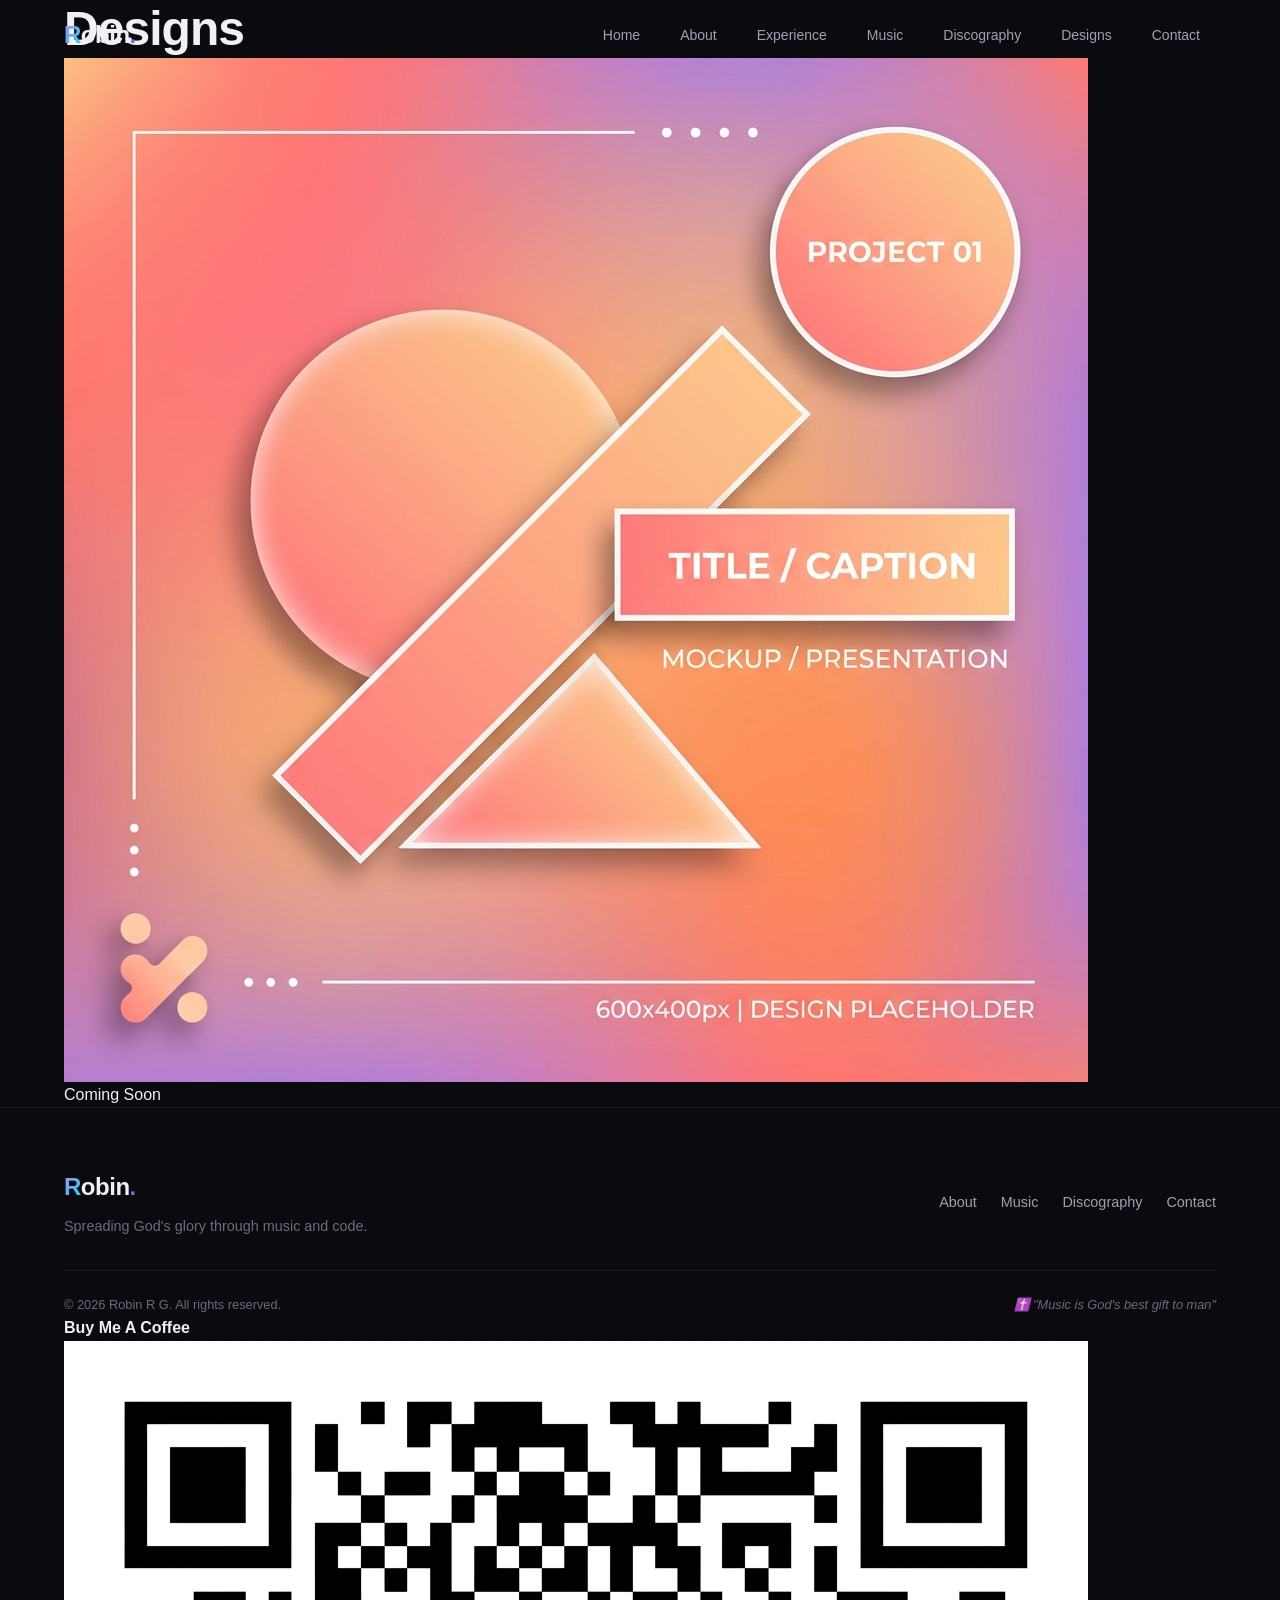
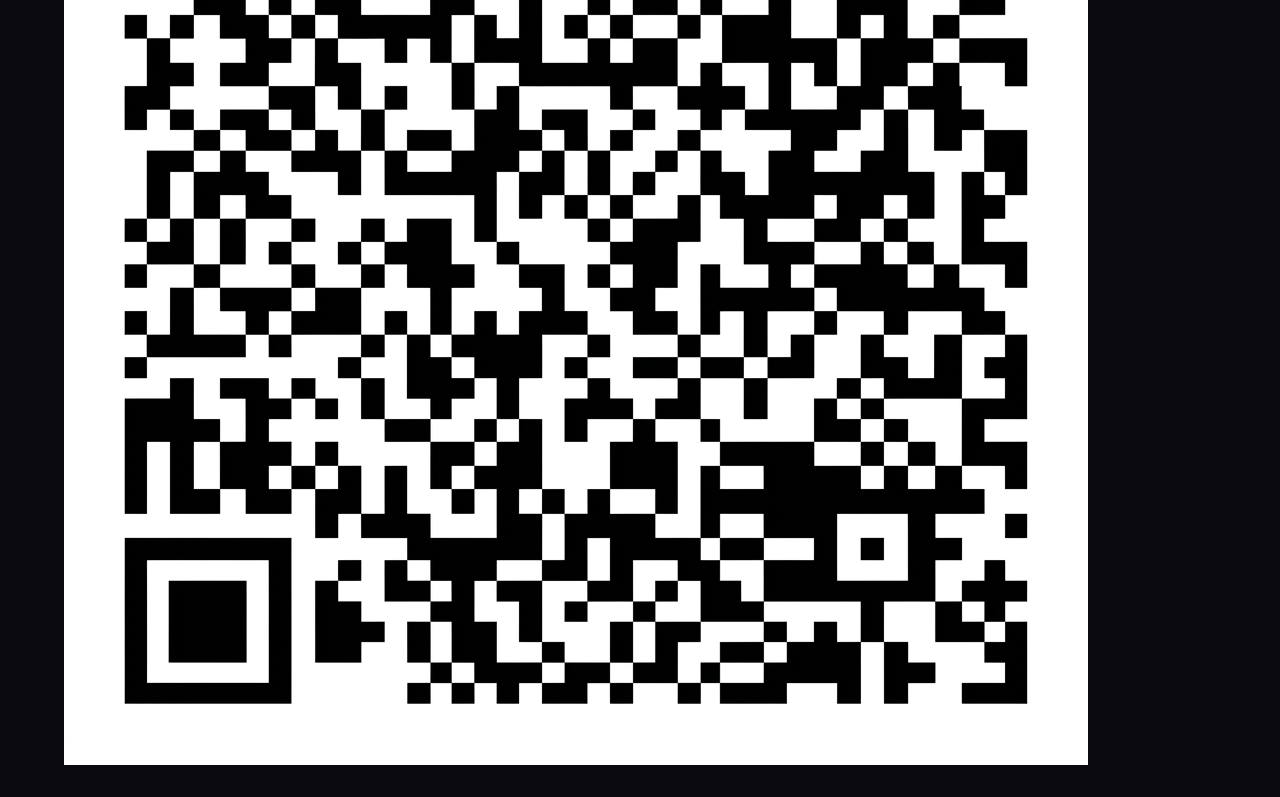
==== designs.html @ aa0236d2 "feat: add followers counters, QR code, designs page, and premium UI updates" ====
<!DOCTYPE html>
<html lang="en">
<head>
    <meta charset="UTF-8" />
    <meta name="viewport" content="width=device-width, initial-scale=1.0" />
    <title>Robin R G — Designs</title>
    <meta name="description" content="Design showcase of Robin R G, featuring graphic design works and upcoming projects." />
    <link rel="stylesheet" href="style.css" />
</head>
<body>
    <!-- Navbar (same as index) -->
    <nav class="navbar" id="navbar">
        <div class="nav-container">
            <a href="#hero" class="nav-logo">
                <span class="logo-r">R</span>obin<span class="logo-dot">.</span>
            </a>
            <ul class="nav-links" id="navLinks">
                <li><a href="index.html" class="nav-link">Home</a></li>
                <li><a href="#about" class="nav-link">About</a></li>
                <li><a href="#experience" class="nav-link">Experience</a></li>
                <li><a href="#music" class="nav-link">Music</a></li>
                <li><a href="#discography" class="nav-link">Discography</a></li>
                <li><a href="designs.html" class="nav-link active">Designs</a></li>
                <li><a href="#contact" class="nav-link">Contact</a></li>
            </ul>
            <button class="nav-toggle" id="navToggle" aria-label="Toggle navigation">
                <span></span><span></span><span></span>
            </button>
        </div>
    </nav>

    <!-- Designs Section -->
    <section class="designs" id="designs">
        <div class="container">
            <h2 class="section-title">Designs</h2>
            <div class="designs-grid">
                <div class="design-item">
                    <img src="assets/design1.png" alt="Design placeholder" />
                </div>
                <!-- Add more design items as needed -->
            </div>
            <div class="coming-soon">Coming Soon</div>
        </div>
    </section>

    <!-- Footer (reuse from index) -->
    <footer class="footer">
        <div class="container">
            <div class="footer-content">
                <div class="footer-brand">
                    <a href="#hero" class="nav-logo">
                        <span class="logo-r">R</span>obin<span class="logo-dot">.</span>
                    </a>
                    <p>Spreading God's glory through music and code.</p>
                </div>
                <div class="footer-links">
                    <a href="#about">About</a>
                    <a href="#music">Music</a>
                    <a href="#discography">Discography</a>
                    <a href="#contact">Contact</a>
                </div>
            </div>
            <div class="footer-bottom">
                <p>&copy; 2026 Robin R G. All rights reserved.</p>
                <p class="footer-quote">✝️ "Music is God's best gift to man"</p>
            </div>
            <div class="footer-qr">
                <h4>Buy Me A Coffee</h4>
                <img src="assets/buymeacoffee_qr.png" alt="Buy Me A Coffee QR" class="qr-code" />
            </div>
        </div>
    </footer>

    <script src="script.js"></script>
</body>
</html>
---- style.css ----
/* ============================================
   Robin R G — Portfolio Website
   Premium Dark Theme with Music-inspired Design
   ============================================ */

/* CSS Custom Properties */
:root {
    --bg-primary: #0a0a0f;
    --bg-secondary: #111118;
    --bg-tertiary: #1a1a24;
    --bg-card: rgba(255, 255, 255, 0.03);
    --bg-glass: rgba(255, 255, 255, 0.05);
    
    --text-primary: #f0f0f5;
    --text-secondary: #a0a0b5;
    --text-muted: #6b6b80;
    
    --accent-primary: #8b5cf6;
    --accent-secondary: #06b6d4;
    --accent-warm: #f59e0b;
    --accent-spotify: #1DB954;
    --accent-linkedin: #0077B5;
    --accent-instagram: #E4405F;
    --accent-youtube: #FF0000;
    
    --gradient-primary: linear-gradient(135deg, #8b5cf6 0%, #06b6d4 50%, #8b5cf6 100%);
    --gradient-hero: linear-gradient(135deg, #8b5cf6 0%, #a855f7 30%, #06b6d4 70%, #22d3ee 100%);
    --gradient-text: linear-gradient(135deg, #a78bfa 0%, #22d3ee 100%);
    --gradient-card: linear-gradient(145deg, rgba(139, 92, 246, 0.1) 0%, rgba(6, 182, 212, 0.05) 100%);
    
    --border-subtle: rgba(255, 255, 255, 0.06);
    --border-hover: rgba(139, 92, 246, 0.3);
    
    --shadow-sm: 0 2px 8px rgba(0, 0, 0, 0.3);
    --shadow-md: 0 8px 32px rgba(0, 0, 0, 0.4);
    --shadow-lg: 0 16px 64px rgba(0, 0, 0, 0.5);
    --shadow-glow: 0 0 60px rgba(139, 92, 246, 0.15);
    
    --radius-sm: 8px;
    --radius-md: 12px;
    --radius-lg: 16px;
    --radius-xl: 24px;
    --radius-full: 9999px;
    
    --font-primary: 'Inter', -apple-system, BlinkMacSystemFont, sans-serif;
    --font-display: 'Space Grotesk', 'Inter', sans-serif;
    
    --transition-fast: 0.2s cubic-bezier(0.4, 0, 0.2, 1);
    --transition-base: 0.3s cubic-bezier(0.4, 0, 0.2, 1);
    --transition-slow: 0.5s cubic-bezier(0.4, 0, 0.2, 1);
    --transition-spring: 0.6s cubic-bezier(0.34, 1.56, 0.64, 1);
}

/* Reset & Base */
*, *::before, *::after {
    margin: 0;
    padding: 0;
    box-sizing: border-box;
}

html {
    scroll-behavior: smooth;
    scroll-padding-top: 80px;
}

body {
    font-family: var(--font-primary);
    background: var(--bg-primary);
    color: var(--text-primary);
    line-height: 1.6;
    overflow-x: hidden;
    -webkit-font-smoothing: antialiased;
    -moz-osx-font-smoothing: grayscale;
}

::selection {
    background: rgba(139, 92, 246, 0.3);
    color: #fff;
}

a {
    text-decoration: none;
    color: inherit;
}

img {
    max-width: 100%;
    display: block;
}

.container {
    max-width: 1200px;
    margin: 0 auto;
    padding: 0 24px;
}

/* Cursor Glow */
.cursor-glow {
    position: fixed;
    width: 400px;
    height: 400px;
    border-radius: 50%;
    pointer-events: none;
    z-index: 0;
    background: radial-gradient(circle, rgba(139, 92, 246, 0.06) 0%, transparent 70%);
    transform: translate(-50%, -50%);
    transition: opacity 0.3s;
    opacity: 0;
}

body:hover .cursor-glow {
    opacity: 1;
}

/* ============================================
   NAVBAR
   ============================================ */
.navbar {
    position: fixed;
    top: 0;
    left: 0;
    right: 0;
    z-index: 1000;
    padding: 16px 0;
    transition: all var(--transition-base);
    backdrop-filter: blur(0px);
}

.navbar.scrolled {
    padding: 10px 0;
    background: rgba(10, 10, 15, 0.85);
    backdrop-filter: blur(20px) saturate(180%);
    border-bottom: 1px solid var(--border-subtle);
}

.nav-container {
    max-width: 1200px;
    margin: 0 auto;
    padding: 0 24px;
    display: flex;
    justify-content: space-between;
    align-items: center;
}

.nav-logo {
    font-family: var(--font-display);
    font-size: 1.5rem;
    font-weight: 700;
    color: var(--text-primary);
    letter-spacing: -0.02em;
    transition: transform var(--transition-fast);
}

.nav-logo:hover {
    transform: scale(1.05);
}

.logo-r {
    background: var(--gradient-text);
    -webkit-background-clip: text;
    background-clip: text;
    -webkit-text-fill-color: transparent;
    font-weight: 800;
}

.logo-dot {
    color: var(--accent-primary);
}

.nav-links {
    display: flex;
    list-style: none;
    gap: 8px;
}

.nav-link {
    padding: 8px 16px;
    border-radius: var(--radius-full);
    font-size: 0.875rem;
    font-weight: 500;
    color: var(--text-secondary);
    transition: all var(--transition-fast);
    position: relative;
}

.nav-link:hover,
.nav-link.active {
    color: var(--text-primary);
    background: var(--bg-glass);
}

.nav-link.active {
    background: rgba(139, 92, 246, 0.15);
    color: #c4b5fd;
}

/* Mobile Nav Toggle */
.nav-toggle {
    display: none;
    flex-direction: column;
    gap: 5px;
    background: none;
    border: none;
    cursor: pointer;
    padding: 4px;
    z-index: 1001;
}

.nav-toggle span {
    display: block;
    width: 24px;
    height: 2px;
    background: var(--text-primary);
    border-radius: 2px;
    transition: all var(--transition-base);
}

.nav-toggle.active span:nth-child(1) {
    transform: rotate(45deg) translate(5px, 5px);
}

.nav-toggle.active span:nth-child(2) {
    opacity: 0;
}

.nav-toggle.active span:nth-child(3) {
    transform: rotate(-45deg) translate(5px, -5px);
}

/* ============================================
   HERO SECTION
   ============================================ */
.hero {
    min-height: 100vh;
    display: flex;
    flex-direction: column;
    justify-content: center;
    position: relative;
    overflow: hidden;
    padding: 120px 24px 60px;
}

.hero-bg-effects {
    position: absolute;
    inset: 0;
    pointer-events: none;
    overflow: hidden;
}

.hero-orb {
    position: absolute;
    border-radius: 50%;
    filter: blur(80px);
    animation: orbFloat 20s ease-in-out infinite;
}

.hero-orb-1 {
    width: 500px;
    height: 500px;
    background: rgba(139, 92, 246, 0.03);
    top: -10%;
    right: -5%;
    animation-delay: 0s;
}

.hero-orb-2 {
    width: 400px;
    height: 400px;
    background: rgba(6, 182, 212, 0.02);
    bottom: -15%;
    left: -10%;
    animation-delay: -7s;
}

.hero-orb-3 {
    width: 300px;
    height: 300px;
    background: rgba(245, 158, 11, 0.015);
    top: 40%;
    left: 30%;
    animation-delay: -14s;
}

.hero-grid {
    position: absolute;
    inset: 0;
    background-image: 
        linear-gradient(rgba(139, 92, 246, 0.03) 1px, transparent 1px),
        linear-gradient(90deg, rgba(139, 92, 246, 0.03) 1px, transparent 1px);
    background-size: 60px 60px;
    mask-image: radial-gradient(ellipse 60% 60% at 50% 50%, black 0%, transparent 100%);
    -webkit-mask-image: radial-gradient(ellipse 60% 60% at 50% 50%, black 0%, transparent 100%);
}

@keyframes orbFloat {
    0%, 100% { transform: translate(0, 0) scale(1); }
    25% { transform: translate(30px, -40px) scale(1.05); }
    50% { transform: translate(-20px, 20px) scale(0.95); }
    75% { transform: translate(15px, 35px) scale(1.02); }
}

.hero-content {
    max-width: 1200px;
    margin: 0 auto;
    width: 100%;
    display: grid;
    grid-template-columns: 1.1fr 0.9fr;
    gap: 60px;
    align-items: center;
    position: relative;
    z-index: 1;
}

.hero-badge {
    display: inline-flex;
    align-items: center;
    gap: 8px;
    padding: 8px 16px;
    background: var(--bg-glass);
    border: 1px solid var(--border-subtle);
    border-radius: var(--radius-full);
    font-size: 0.85rem;
    font-weight: 500;
    color: var(--text-secondary);
    margin-bottom: 24px;
    backdrop-filter: blur(10px);
}

.badge-dot {
    width: 8px;
    height: 8px;
    border-radius: 50%;
    background: var(--accent-spotify);
    animation: pulse 2s ease-in-out infinite;
}

@keyframes pulse {
    0%, 100% { opacity: 1; transform: scale(1); }
    50% { opacity: 0.5; transform: scale(0.8); }
}

.hero-title {
    font-family: var(--font-display);
    line-height: 1.1;
    margin-bottom: 24px;
}

.hero-line {
    display: block;
    font-size: clamp(1.2rem, 2.5vw, 1.8rem);
    font-weight: 400;
    color: var(--text-secondary);
    margin-bottom: 4px;
}

.hero-name {
    display: block;
    font-size: clamp(3rem, 6vw, 5rem);
    font-weight: 800;
    letter-spacing: -0.03em;
    background: var(--gradient-text);
    -webkit-background-clip: text;
    background-clip: text;
    -webkit-text-fill-color: transparent;
    background-size: 200% auto;
    animation: gradientShift 5s ease-in-out infinite;
}

.hero-accent {
    -webkit-text-fill-color: var(--accent-primary);
}

@keyframes gradientShift {
    0%, 100% { background-position: 0% center; }
    50% { background-position: 100% center; }
}

.hero-description {
    font-size: 1.1rem;
    line-height: 1.7;
    color: var(--text-secondary);
    max-width: 520px;
    margin-bottom: 32px;
}

.hero-actions {
    display: flex;
    gap: 16px;
    margin-bottom: 40px;
    flex-wrap: wrap;
}

/* Buttons */
.btn {
    display: inline-flex;
    align-items: center;
    gap: 10px;
    padding: 14px 28px;
    border-radius: var(--radius-full);
    font-size: 0.95rem;
    font-weight: 600;
    cursor: pointer;
    transition: all var(--transition-base);
    border: none;
    position: relative;
    overflow: hidden;
}

.btn-primary {
    background: var(--gradient-primary);
    background-size: 200% auto;
    color: white;
    box-shadow: 0 4px 20px rgba(139, 92, 246, 0.3);
}

.btn-primary:hover {
    background-position: right center;
    transform: translateY(-2px);
    box-shadow: 0 8px 30px rgba(139, 92, 246, 0.4);
}

.btn-secondary {
    background: var(--bg-glass);
    color: var(--text-primary);
    border: 1px solid var(--border-subtle);
    backdrop-filter: blur(10px);
}

.btn-secondary:hover {
    background: rgba(255, 255, 255, 0.08);
    border-color: var(--border-hover);
    transform: translateY(-2px);
}

.btn-full {
    width: 100%;
    justify-content: center;
}

/* Hero Stats */
.hero-stats {
    display: flex;
    align-items: center;
    gap: 24px;
    margin-top: 32px;
}

.stat {
    text-align: center;
}

.stat-number {
    display: block;
    font-family: var(--font-display);
    font-size: 1.8rem;
    font-weight: 700;
    color: var(--text-primary);
    line-height: 1.2;
}

.stat-label {
    font-size: 0.75rem;
    color: var(--text-muted);
    text-transform: uppercase;
    letter-spacing: 0.08em;
    font-weight: 500;
}

.stat-divider {
    width: 1px;
    height: 32px;
    background: var(--border-subtle);
}

/* Hero Visual */
.hero-visual {
    display: flex;
    justify-content: center;
    align-items: center;
    position: relative;
}

.hero-visual {
    position: relative;
    display: flex;
    justify-content: center;
    align-items: flex-end;
    height: 100%;
    align-self: end;
}

.hero-raw-image {
    max-height: 80vh;
    width: auto;
    object-fit: contain;
    z-index: 2;
    mask-image: linear-gradient(to bottom, rgba(0,0,0,1) 70%, rgba(0,0,0,0) 100%);
    -webkit-mask-image: linear-gradient(to bottom, rgba(0,0,0,1) 70%, rgba(0,0,0,0) 100%);
    transition: transform var(--transition-slow);
}

.hero-visual:hover .hero-raw-image {
    transform: translateY(-8px) scale(1.02);
}

/* Glowing background shapes disabled to remove glossy effect */
.hero-shape {
    display: none;
}

/* Music Visualizer */
.music-visualizer {
    display: inline-flex;
    align-items: flex-end;
    gap: 4px;
    height: 24px;
    margin-bottom: 24px;
    background: rgba(255, 255, 255, 0.03);
    padding: 8px 16px;
    border-radius: var(--radius-full);

/* Followers Section */
.followers {
    padding: 80px 0;
    background: var(--bg-glass);
    backdrop-filter: blur(12px);
}
.followers-grid {
    display: flex;
    gap: 32px;
    justify-content: center;
    flex-wrap: wrap;
}
.follower-item {
    display: flex;
    flex-direction: column;
    align-items: center;
    gap: 8px;
    padding: 20px;
    border-radius: var(--radius-lg);
    background: rgba(255,255,255,0.05);
    backdrop-filter: blur(8px);
    transition: transform var(--transition-base), box-shadow var(--transition-base);
}
.follower-item:hover {
    transform: translateY(-4px);
    box-shadow: 0 8px 30px rgba(0,0,0,0.2);
}
.follower-icon {
    width: 48px;
    height: 48px;
    filter: invert(1) drop-shadow(0 0 4px rgba(255,255,255,0.6));
}
.follower-count {
    font-size: 2rem;
    font-weight: 700;
    color: var(--text-primary);
}
.follower-label {
    font-size: 0.85rem;
    color: var(--text-muted);
    text-transform: uppercase;
    letter-spacing: 0.05em;
}

/* Footer QR Code */
.footer-qr {
    margin-top: 24px;
    text-align: center;
}
.footer-qr h4 {
    margin-bottom: 8px;
    font-size: 1rem;
    color: var(--text-primary);
    font-weight: 600;
}
.footer-qr .qr-code {
    width: 150px;
    height: auto;
}

/* Designs Page */
.designs {
    padding: 80px 0;
    background: var(--bg-glass);
    backdrop-filter: blur(12px);
}
.designs-grid {
    display: grid;
    grid-template-columns: repeat(auto-fill, minmax(280px, 1fr));
    gap: 24px;
    justify-items: center;
}
.design-item img {
    width: 100%;
    border-radius: var(--radius-md);
    transition: transform var(--transition-base);
}
.design-item img:hover {
    transform: scale(1.03);
}
.coming-soon {
    margin-top: 40px;
    text-align: center;
    font-size: 2rem;
    font-weight: 800;
    background: linear-gradient(90deg, #ff7e5f, #feb47b);
    -webkit-background-clip: text;
    color: transparent;
}
    border: 1px solid var(--border-subtle);
    backdrop-filter: blur(10px);
}

.music-visualizer .bar {
    width: 3px;
    height: 100%;
    background: var(--gradient-primary);
    border-radius: var(--radius-full);
    animation: bounce 0.8s ease-in-out infinite alternate;
    transform-origin: bottom;
}

.music-visualizer .bar:nth-child(1)  { animation-delay: 0.1s;  height: 60%; }
.music-visualizer .bar:nth-child(2)  { animation-delay: 0.25s; height: 30%; }
.music-visualizer .bar:nth-child(3)  { animation-delay: 0.15s; height: 80%; }
.music-visualizer .bar:nth-child(4)  { animation-delay: 0.4s;  height: 45%; }
.music-visualizer .bar:nth-child(5)  { animation-delay: 0.3s;  height: 95%; }
.music-visualizer .bar:nth-child(6)  { animation-delay: 0.2s;  height: 70%; }
.music-visualizer .bar:nth-child(7)  { animation-delay: 0.35s; height: 40%; }
.music-visualizer .bar:nth-child(8)  { animation-delay: 0.5s;  height: 90%; }
.music-visualizer .bar:nth-child(9)  { animation-delay: 0.15s; height: 50%; }
.music-visualizer .bar:nth-child(10) { animation-delay: 0.45s; height: 75%; }
.music-visualizer .bar:nth-child(11) { animation-delay: 0.25s; height: 35%; }
.music-visualizer .bar:nth-child(12) { animation-delay: 0.6s;  height: 85%; }

@keyframes bounce {
    0% { transform: scaleY(0.2); }
    100% { transform: scaleY(1); }
}

.visualizer-text {
    font-size: 0.75rem;
    font-weight: 600;
    color: var(--text-secondary);
    margin-left: 8px;
    text-transform: uppercase;
    letter-spacing: 0.05em;
}

/* Floating Notes */
.floating-note {
    position: absolute;
    font-size: 1.8rem;
    color: rgba(139, 92, 246, 0.4);
    z-index: 3;
    animation: floatNote 6s ease-in-out infinite;
}

.note-1 {
    top: 10%;
    right: 5%;
    animation-delay: 0s;
}

.note-2 {
    bottom: 15%;
    left: 5%;
    animation-delay: -2s;
    color: rgba(6, 182, 212, 0.4);
}

.note-3 {
    top: 50%;
    right: -5%;
    animation-delay: -4s;
    color: rgba(245, 158, 11, 0.3);
}

@keyframes floatNote {
    0%, 100% { transform: translateY(0) rotate(0deg); opacity: 0.4; }
    50% { transform: translateY(-20px) rotate(10deg); opacity: 0.8; }
}

/* Scroll Indicator */
.scroll-indicator {
    display: flex;
    flex-direction: column;
    align-items: center;
    gap: 8px;
    position: absolute;
    bottom: 40px;
    left: 50%;
    transform: translateX(-50%);
    z-index: 2;
}

.scroll-indicator span {
    font-size: 0.75rem;
    color: var(--text-muted);
    letter-spacing: 0.05em;
}

.scroll-mouse {
    width: 24px;
    height: 38px;
    border: 2px solid var(--text-muted);
    border-radius: 12px;
    display: flex;
    justify-content: center;
    padding-top: 8px;
}

.scroll-wheel {
    width: 3px;
    height: 8px;
    background: var(--text-muted);
    border-radius: 2px;
    animation: scrollDown 2s ease-in-out infinite;
}

@keyframes scrollDown {
    0% { transform: translateY(0); opacity: 1; }
    50% { transform: translateY(8px); opacity: 0.3; }
    100% { transform: translateY(0); opacity: 1; }
}

/* ============================================
   SECTION COMMON
   ============================================ */
.section-header {
    text-align: center;
    margin-bottom: 60px;
}

.section-tag {
    display: inline-block;
    padding: 6px 16px;
    background: rgba(139, 92, 246, 0.1);
    border: 1px solid rgba(139, 92, 246, 0.2);
    border-radius: var(--radius-full);
    font-size: 0.8rem;
    font-weight: 600;
    color: #c4b5fd;
    text-transform: uppercase;
    letter-spacing: 0.1em;
    margin-bottom: 16px;
}

.section-title {
    font-family: var(--font-display);
    font-size: clamp(2rem, 4vw, 3rem);
    font-weight: 700;
    letter-spacing: -0.02em;
    line-height: 1.2;
}

.section-subtitle {
    font-size: 1.05rem;
    color: var(--text-secondary);
    margin-top: 12px;
    max-width: 500px;
    margin-left: auto;
    margin-right: auto;
}

.gradient-text {
    background: var(--gradient-text);
    -webkit-background-clip: text;
    background-clip: text;
    -webkit-text-fill-color: transparent;
}

/* ============================================
   ABOUT SECTION
   ============================================ */
.about {
    padding: 120px 0;
    position: relative;
}

.about-content {
    display: grid;
    grid-template-columns: 1.2fr 0.8fr;
    gap: 60px;
    align-items: start;
}

.about-quote {
    background: var(--gradient-card);
    border: 1px solid var(--border-subtle);
    border-radius: var(--radius-lg);
    padding: 24px 28px;
    margin-bottom: 24px;
    position: relative;
}

.about-quote svg {
    position: absolute;
    top: 16px;
    left: 20px;
    color: var(--accent-primary);
}

.about-quote blockquote {
    font-family: var(--font-display);
    font-size: 1.1rem;
    font-weight: 500;
    color: var(--text-primary);
    font-style: italic;
    padding-left: 8px;
    line-height: 1.6;
}

.about-description {
    font-size: 1rem;
    color: var(--text-secondary);
    line-height: 1.8;
    margin-bottom: 16px;
}

.about-tags {
    display: flex;
    flex-wrap: wrap;
    gap: 8px;
    margin-top: 24px;
}

.tag {
    padding: 8px 16px;
    background: var(--bg-glass);
    border: 1px solid var(--border-subtle);
    border-radius: var(--radius-full);
    font-size: 0.85rem;
    color: var(--text-secondary);
    transition: all var(--transition-fast);
}

.tag:hover {
    background: rgba(139, 92, 246, 0.1);
    border-color: var(--border-hover);
    color: var(--text-primary);
    transform: translateY(-2px);
}

/* About Cards */
.about-card-stack {
    display: flex;
    flex-direction: column;
    gap: 16px;
}

.about-card {
    padding: 24px;
    background: var(--bg-card);
    border: 1px solid var(--border-subtle);
    border-radius: var(--radius-lg);
    transition: all var(--transition-base);
    position: relative;
    overflow: hidden;
}

.about-card::before {
    content: '';
    position: absolute;
    inset: 0;
    background: var(--gradient-card);
    opacity: 0;
    transition: opacity var(--transition-base);
}

.about-card:hover {
    transform: translateY(-4px) translateX(-4px);
    border-color: var(--border-hover);
    box-shadow: var(--shadow-glow);
}

.about-card:hover::before {
    opacity: 1;
}

.card-icon {
    font-size: 2rem;
    margin-bottom: 12px;
    position: relative;
    z-index: 1;
}

.about-card h3 {
    font-family: var(--font-display);
    font-size: 1.1rem;
    font-weight: 600;
    margin-bottom: 6px;
    position: relative;
    z-index: 1;
}

.about-card p {
    font-size: 0.9rem;
    color: var(--text-secondary);
    position: relative;
    z-index: 1;
}

/* ============================================
   MUSIC SECTION
   ============================================ */
.music {
    padding: 120px 0;
    background: var(--bg-secondary);
    position: relative;
}

.music::before {
    content: '';
    position: absolute;
    top: 0;
    left: 0;
    right: 0;
    height: 1px;
    background: linear-gradient(90deg, transparent, var(--accent-primary), transparent);
    opacity: 0.3;
}

.music-grid {
    display: grid;
    grid-template-columns: 1fr 1fr;
    gap: 32px;
    align-items: start;
}

.music-player-main {
    border-radius: var(--radius-lg);
    overflow: hidden;
    box-shadow: var(--shadow-lg);
    border: 1px solid var(--border-subtle);
}

.music-tracks {
    display: flex;
    flex-direction: column;
    gap: 12px;
}

.track-card {
    display: flex;
    align-items: center;
    gap: 16px;
    padding: 12px;
    background: var(--bg-card);
    border: 1px solid var(--border-subtle);
    border-radius: var(--radius-md);
    cursor: pointer;
    transition: all var(--transition-base);
}

.track-card:hover {
    background: rgba(139, 92, 246, 0.05);
    border-color: var(--border-hover);
    transform: translateX(8px);
}

.track-cover {
    width: 56px;
    height: 56px;
    border-radius: var(--radius-sm);
    overflow: hidden;
    position: relative;
    flex-shrink: 0;
}

.track-cover img {
    width: 100%;
    height: 100%;
    object-fit: cover;
    transition: transform var(--transition-base);
}

.track-card:hover .track-cover img {
    transform: scale(1.1);
}

.track-play {
    position: absolute;
    inset: 0;
    display: flex;
    align-items: center;
    justify-content: center;
    background: rgba(0, 0, 0, 0.5);
    opacity: 0;
    transition: opacity var(--transition-fast);
    color: white;
}

.track-card:hover .track-play {
    opacity: 1;
}

.track-info h3 {
    font-size: 0.95rem;
    font-weight: 600;
    margin-bottom: 2px;
    color: var(--text-primary);
}

.track-info span {
    font-size: 0.8rem;
    color: var(--text-muted);
}

/* ============================================
   DISCOGRAPHY SECTION
   ============================================ */
.discography {
    padding: 120px 0;
    position: relative;
}

.disco-timeline {
    display: grid;
    grid-template-columns: repeat(auto-fill, minmax(320px, 1fr));
    gap: 24px;
}

.disco-item {
    position: relative;
}

.disco-year {
    font-family: var(--font-display);
    font-size: 0.75rem;
    font-weight: 700;
    color: var(--accent-primary);
    text-transform: uppercase;
    letter-spacing: 0.1em;
    margin-bottom: 8px;
    padding-left: 4px;
}

.disco-card {
    display: flex;
    gap: 16px;
    padding: 16px;
    background: var(--bg-card);
    border: 1px solid var(--border-subtle);
    border-radius: var(--radius-lg);
    transition: all var(--transition-base);
    overflow: hidden;
}

.disco-card:hover {
    border-color: var(--border-hover);
    transform: translateY(-4px);
    box-shadow: var(--shadow-glow);
    background: rgba(139, 92, 246, 0.03);
}

.disco-cover {
    width: 80px;
    height: 80px;
    border-radius: var(--radius-sm);
    object-fit: cover;
    flex-shrink: 0;
    transition: transform var(--transition-base);
}

.disco-card:hover .disco-cover {
    transform: scale(1.05);
}

.disco-info {
    display: flex;
    flex-direction: column;
    justify-content: center;
    min-width: 0;
}

.disco-type {
    font-size: 0.7rem;
    font-weight: 600;
    color: var(--accent-secondary);
    text-transform: uppercase;
    letter-spacing: 0.08em;
    margin-bottom: 4px;
}

.disco-info h3 {
    font-size: 0.95rem;
    font-weight: 600;
    margin-bottom: 4px;
    line-height: 1.3;
    white-space: nowrap;
    overflow: hidden;
    text-overflow: ellipsis;
}

.disco-info p {
    font-size: 0.8rem;
    color: var(--text-muted);
    margin-bottom: 8px;
}

.disco-listen {
    display: inline-flex;
    align-items: center;
    gap: 6px;
    font-size: 0.8rem;
    font-weight: 600;
    color: var(--accent-primary);
    transition: all var(--transition-fast);
}

.disco-listen:hover {
    color: #c4b5fd;
    gap: 10px;
}

/* ============================================
   CONTACT SECTION
   ============================================ */
.contact {
    padding: 120px 0;
    background: var(--bg-secondary);
    position: relative;
}

.contact::before {
    content: '';
    position: absolute;
    top: 0;
    left: 0;
    right: 0;
    height: 1px;
    background: linear-gradient(90deg, transparent, var(--accent-secondary), transparent);
    opacity: 0.3;
}

.contact-content {
    display: grid;
    grid-template-columns: 1fr 1fr;
    gap: 40px;
}

.contact-socials {
    display: flex;
    flex-direction: column;
    gap: 12px;
}

.social-card {
    display: flex;
    align-items: center;
    gap: 16px;
    padding: 18px 20px;
    background: var(--bg-card);
    border: 1px solid var(--border-subtle);
    border-radius: var(--radius-lg);
    transition: all var(--transition-base);
    cursor: pointer;
}

.social-card:hover {
    transform: translateX(8px);
    border-color: var(--border-hover);
}

.social-card:hover .social-arrow {
    transform: translate(4px, -4px);
    opacity: 1;
}

.social-icon {
    width: 48px;
    height: 48px;
    border-radius: var(--radius-md);
    display: flex;
    align-items: center;
    justify-content: center;
    flex-shrink: 0;
}

.social-spotify { background: rgba(29, 185, 84, 0.15); color: var(--accent-spotify); }
.social-linkedin { background: rgba(0, 119, 181, 0.15); color: var(--accent-linkedin); }
.social-instagram { background: rgba(228, 64, 95, 0.15); color: var(--accent-instagram); }
.social-youtube { background: rgba(255, 0, 0, 0.15); color: var(--accent-youtube); }
.social-github { background: rgba(255, 255, 255, 0.08); color: #fff; }

.social-card:hover .social-spotify { background: rgba(29, 185, 84, 0.25); }
.social-card:hover .social-linkedin { background: rgba(0, 119, 181, 0.25); }
.social-card:hover .social-instagram { background: rgba(228, 64, 95, 0.25); }
.social-card:hover .social-youtube { background: rgba(255, 0, 0, 0.25); }
.social-card:hover .social-github { background: rgba(255, 255, 255, 0.15); }

.social-info h3 {
    font-size: 0.95rem;
    font-weight: 600;
    margin-bottom: 2px;
}

.social-info span {
    font-size: 0.8rem;
    color: var(--text-muted);
}

.social-arrow {
    margin-left: auto;
    color: var(--text-muted);
    opacity: 0;
    transition: all var(--transition-fast);
}

/* Contact Form */
.contact-form-wrapper {
    background: var(--bg-card);
    border: 1px solid var(--border-subtle);
    border-radius: var(--radius-xl);
    padding: 32px;
}

.contact-form {
    display: flex;
    flex-direction: column;
    gap: 20px;
}

.form-group {
    position: relative;
}

.form-group input,
.form-group textarea {
    width: 100%;
    padding: 16px 18px;
    background: rgba(255, 255, 255, 0.03);
    border: 1px solid var(--border-subtle);
    border-radius: var(--radius-md);
    color: var(--text-primary);
    font-family: var(--font-primary);
    font-size: 0.95rem;
    transition: all var(--transition-fast);
    outline: none;
    resize: vertical;
}

.form-group input:focus,
.form-group textarea:focus {
    border-color: var(--accent-primary);
    box-shadow: 0 0 0 3px rgba(139, 92, 246, 0.1);
    background: rgba(139, 92, 246, 0.02);
}

.form-group label {
    position: absolute;
    left: 18px;
    top: 16px;
    font-size: 0.95rem;
    color: var(--text-muted);
    pointer-events: none;
    transition: all var(--transition-fast);
    background: transparent;
}

.form-group input:focus + label,
.form-group input:not(:placeholder-shown) + label,
.form-group textarea:focus + label,
.form-group textarea:not(:placeholder-shown) + label {
    top: -8px;
    left: 14px;
    font-size: 0.75rem;
    color: var(--accent-primary);
    background: var(--bg-secondary);
    padding: 0 6px;
}

/* ============================================
   FOOTER
   ============================================ */
.footer {
    padding: 60px 0 32px;
    border-top: 1px solid var(--border-subtle);
}

.footer-content {
    display: flex;
    justify-content: space-between;
    align-items: center;
    margin-bottom: 32px;
    flex-wrap: wrap;
    gap: 24px;
}

.footer-brand p {
    font-size: 0.9rem;
    color: var(--text-muted);
    margin-top: 8px;
}

.footer-links {
    display: flex;
    gap: 24px;
}

.footer-links a {
    font-size: 0.9rem;
    color: var(--text-secondary);
    transition: color var(--transition-fast);
}

.footer-links a:hover {
    color: var(--accent-primary);
}

.footer-bottom {
    display: flex;
    justify-content: space-between;
    align-items: center;
    padding-top: 24px;
    border-top: 1px solid var(--border-subtle);
    flex-wrap: wrap;
    gap: 12px;
}

.footer-bottom p {
    font-size: 0.8rem;
    color: var(--text-muted);
}

.footer-quote {
    font-style: italic;
}

/* ============================================
   ANIMATIONS (Scroll Reveal)
   ============================================ */
[data-animate] {
    opacity: 0;
    transform: translateY(30px);
    transition: all 0.8s cubic-bezier(0.4, 0, 0.2, 1);
}

[data-animate="fade-left"] {
    transform: translateX(40px);
}

[data-animate="fade-right"] {
    transform: translateX(-40px);
}

[data-animate].visible {
    opacity: 1;
    transform: translate(0, 0);
}

/* ============================================
   RESPONSIVE DESIGN
   ============================================ */
@media (max-width: 1024px) {
    .hero-content {
        grid-template-columns: 1fr;
        text-align: center;
        gap: 40px;
    }
    
    .hero-description {
        margin-left: auto;
        margin-right: auto;
    }
    
    .hero-actions {
        justify-content: center;
    }
    
    .hero-stats {
        justify-content: center;
    }
    
    .hero-visual {
        order: -1;
    }
    
    .hero-image-wrapper {
        width: 280px;
        height: 280px;
    }
    
    .about-content {
        grid-template-columns: 1fr;
        gap: 40px;
    }
    
    .music-grid {
        grid-template-columns: 1fr;
    }
    
    .contact-content {
        grid-template-columns: 1fr;
    }
}

@media (max-width: 768px) {
    .nav-links {
        position: fixed;
        top: 0;
        right: -100%;
        width: 75%;
        max-width: 300px;
        height: 100vh;
        background: rgba(10, 10, 15, 0.98);
        backdrop-filter: blur(30px);
        flex-direction: column;
        padding: 80px 24px 24px;
        gap: 4px;
        transition: right var(--transition-base);
        border-left: 1px solid var(--border-subtle);
    }
    
    .nav-links.open {
        right: 0;
    }
    
    .nav-toggle {
        display: flex;
    }
    
    .hero {
        padding: 100px 24px 40px;
        min-height: auto;
    }
    
    .hero-image-wrapper {
        width: 220px;
        height: 220px;
    }
    
    .hero-badge {
        font-size: 0.78rem;
    }
    
    .hero-actions {
        flex-direction: column;
        align-items: center;
    }
    
    .btn {
        width: 100%;
        justify-content: center;
    }
    
    .hero-stats {
        flex-wrap: wrap;
        gap: 16px;
    }
    
    .stat-divider {
        display: none;
    }
    
    .disco-timeline {
        grid-template-columns: 1fr;
    }
    
    .scroll-indicator {
        display: none;
    }
    
    .section-header {
        margin-bottom: 40px;
    }
    
    .about, .music, .discography, .contact {
        padding: 80px 0;
    }
    
    .contact-form-wrapper {
        padding: 24px;
    }
    
    .footer-content {
        flex-direction: column;
        text-align: center;
    }
    
    .footer-bottom {
        flex-direction: column;
        text-align: center;
    }
}

@media (max-width: 480px) {
    .hero-name {
        font-size: 2.5rem;
    }
    
    .section-title {
        font-size: 1.8rem;
    }
    
    .about-tags {
        justify-content: center;
    }
    
    .disco-card {
        flex-direction: column;
        align-items: center;
        text-align: center;
    }
    
    .disco-cover {
        width: 120px;
        height: 120px;
        border-radius: var(--radius-md);
    }
    
    .disco-info h3 {
        white-space: normal;
    }
}

/* ============================================
   EXPERIENCE & ACHIEVEMENTS SECTION
   ============================================ */
.experience {
    padding: 120px 0;
    position: relative;
}

.experience::before {
    content: '';
    position: absolute;
    top: 0;
    left: 0;
    right: 0;
    height: 1px;
    background: linear-gradient(90deg, transparent, var(--accent-secondary), transparent);
    opacity: 0.3;
}

.experience-grid {
    display: grid;
    grid-template-columns: 1fr 1fr;
    gap: 48px;
    align-items: start;
}

.column-title {
    font-family: var(--font-display);
    font-size: 1.5rem;
    font-weight: 700;
    margin-bottom: 32px;
    color: var(--text-primary);
}

.exp-timeline {
    display: flex;
    flex-direction: column;
    gap: 24px;
    border-left: 2px solid var(--border-subtle);
    padding-left: 24px;
    margin-left: 8px;
}

.timeline-card {
    position: relative;
    padding: 24px;
    background: var(--bg-card);
    border: 1px solid var(--border-subtle);
    border-radius: var(--radius-lg);
    transition: all var(--transition-base);
}

.timeline-card::before {
    content: '';
    position: absolute;
    width: 12px;
    height: 12px;
    border-radius: 50%;
    background: var(--accent-secondary);
    left: -31px;
    top: 28px;
    border: 2px solid var(--bg-primary);
    box-shadow: 0 0 10px rgba(6, 182, 212, 0.4);
    transition: all var(--transition-base);
}

.timeline-card:hover::before {
    background: var(--accent-primary);
    box-shadow: 0 0 15px rgba(139, 92, 246, 0.6);
    transform: scale(1.2);
}

.timeline-card:hover {
    border-color: var(--border-hover);
    transform: translateY(-4px);
    box-shadow: var(--shadow-glow);
    background: rgba(139, 92, 246, 0.03);
}

.timeline-badge {
    position: absolute;
    top: 24px;
    right: 24px;
    font-size: 0.7rem;
    font-weight: 700;
    text-transform: uppercase;
    letter-spacing: 0.08em;
    padding: 4px 8px;
    border-radius: var(--radius-sm);
}

.timeline-badge.award { background: rgba(245, 158, 11, 0.15); color: var(--accent-warm); }
.timeline-badge.research { background: rgba(6, 182, 212, 0.15); color: var(--accent-secondary); }
.timeline-badge.leadership { background: rgba(139, 92, 246, 0.15); color: #c4b5fd; }
.timeline-badge.design { background: rgba(224, 64, 95, 0.15); color: #fda4af; }
.timeline-badge.volunteer { background: rgba(16, 185, 129, 0.15); color: #34d399; }

.timeline-date {
    display: inline-block;
    font-size: 0.8rem;
    font-weight: 600;
    color: var(--accent-secondary);
    margin-bottom: 8px;
}

.timeline-card h4 {
    font-family: var(--font-display);
    font-size: 1.15rem;
    font-weight: 600;
    color: var(--text-primary);
    margin-bottom: 4px;
}

.timeline-subtitle {
    font-size: 0.85rem;
    font-weight: 500;
    color: var(--text-secondary);
    margin-bottom: 12px;
}

.timeline-desc {
    font-size: 0.9rem;
    color: var(--text-muted);
    line-height: 1.6;
}

@media (max-width: 1024px) {
    .experience-grid {
        grid-template-columns: 1fr;
        gap: 40px;
    }
}

/* ============================================
   ACCESSIBILITY
   ============================================ */
@media (prefers-reduced-motion: reduce) {
    *, *::before, *::after {
        animation-duration: 0.01ms !important;
        animation-iteration-count: 1 !important;
        transition-duration: 0.01ms !important;
    }
    
    html {
        scroll-behavior: auto;
    }
    
    [data-animate] {
        opacity: 1;
        transform: none;
    }
}

/* Focus visible for keyboard navigation */
*:focus-visible {
    outline: 2px solid var(--accent-primary);
    outline-offset: 2px;
}
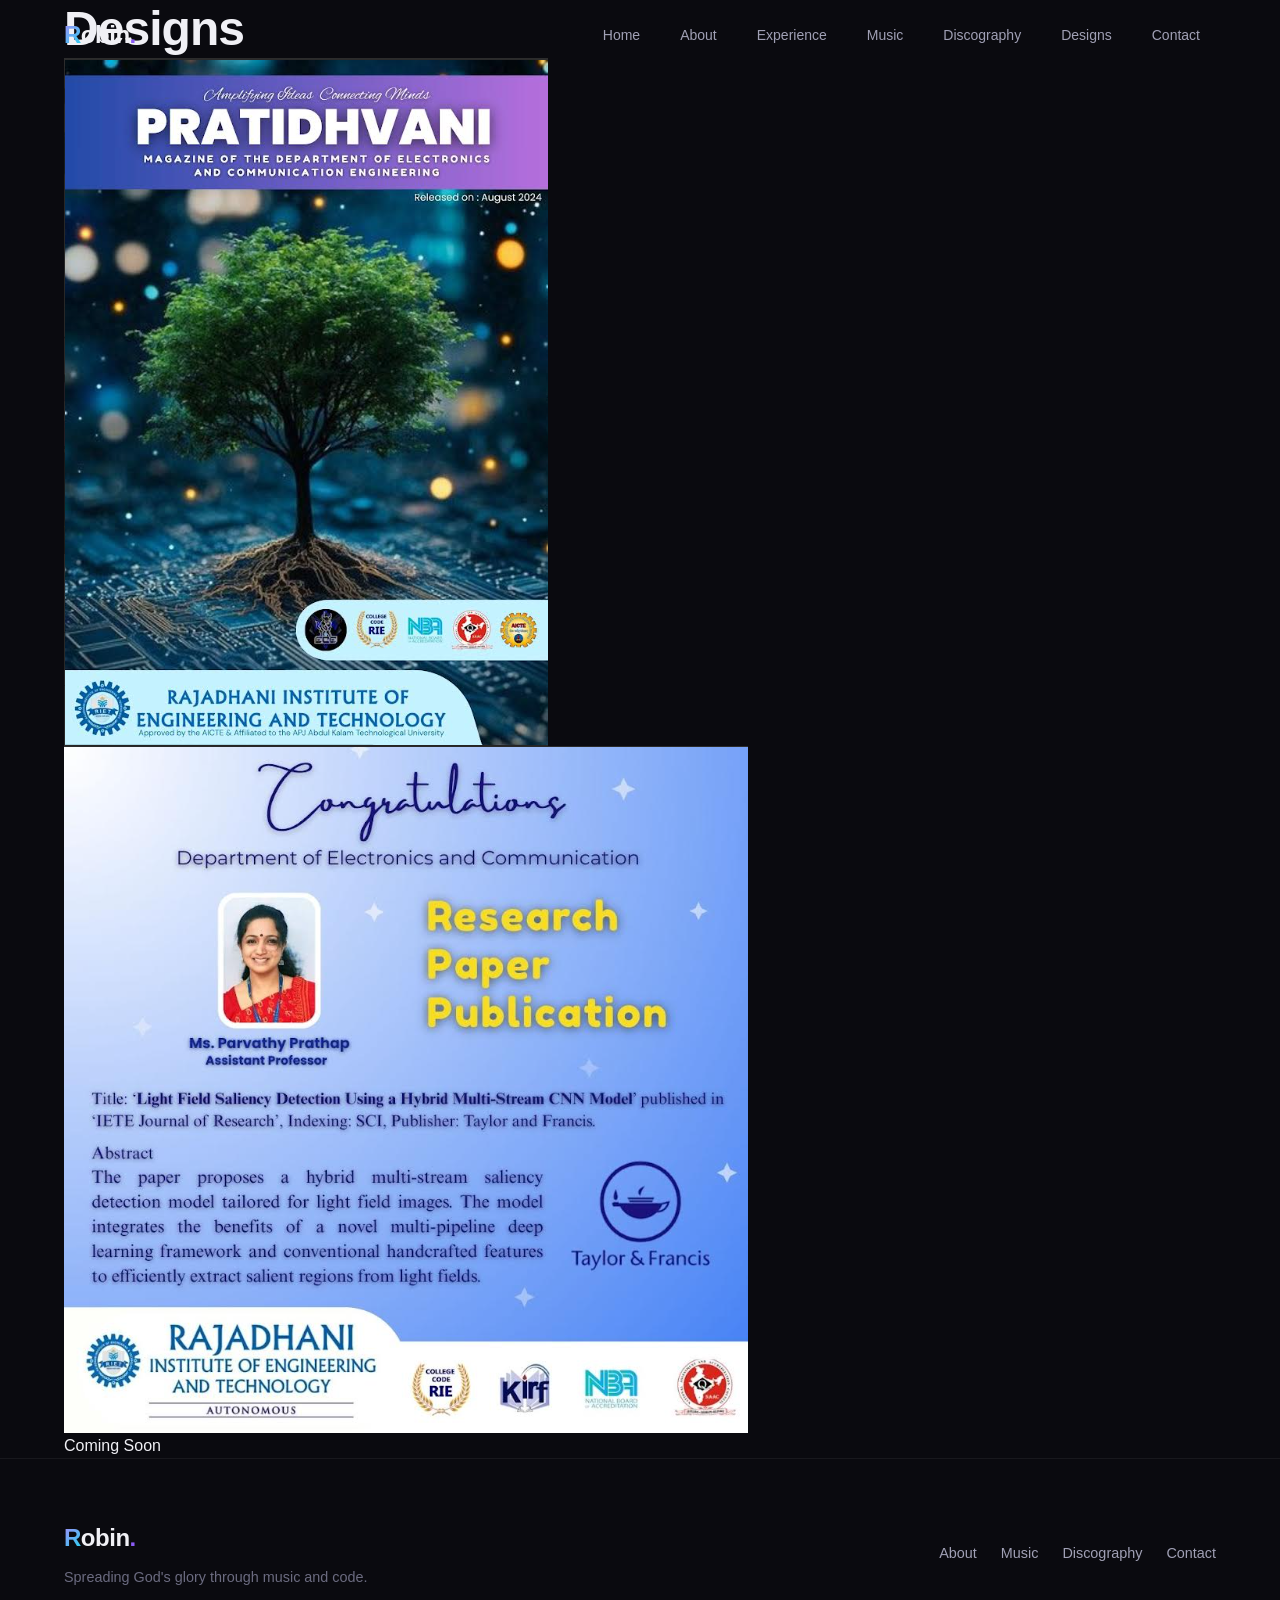
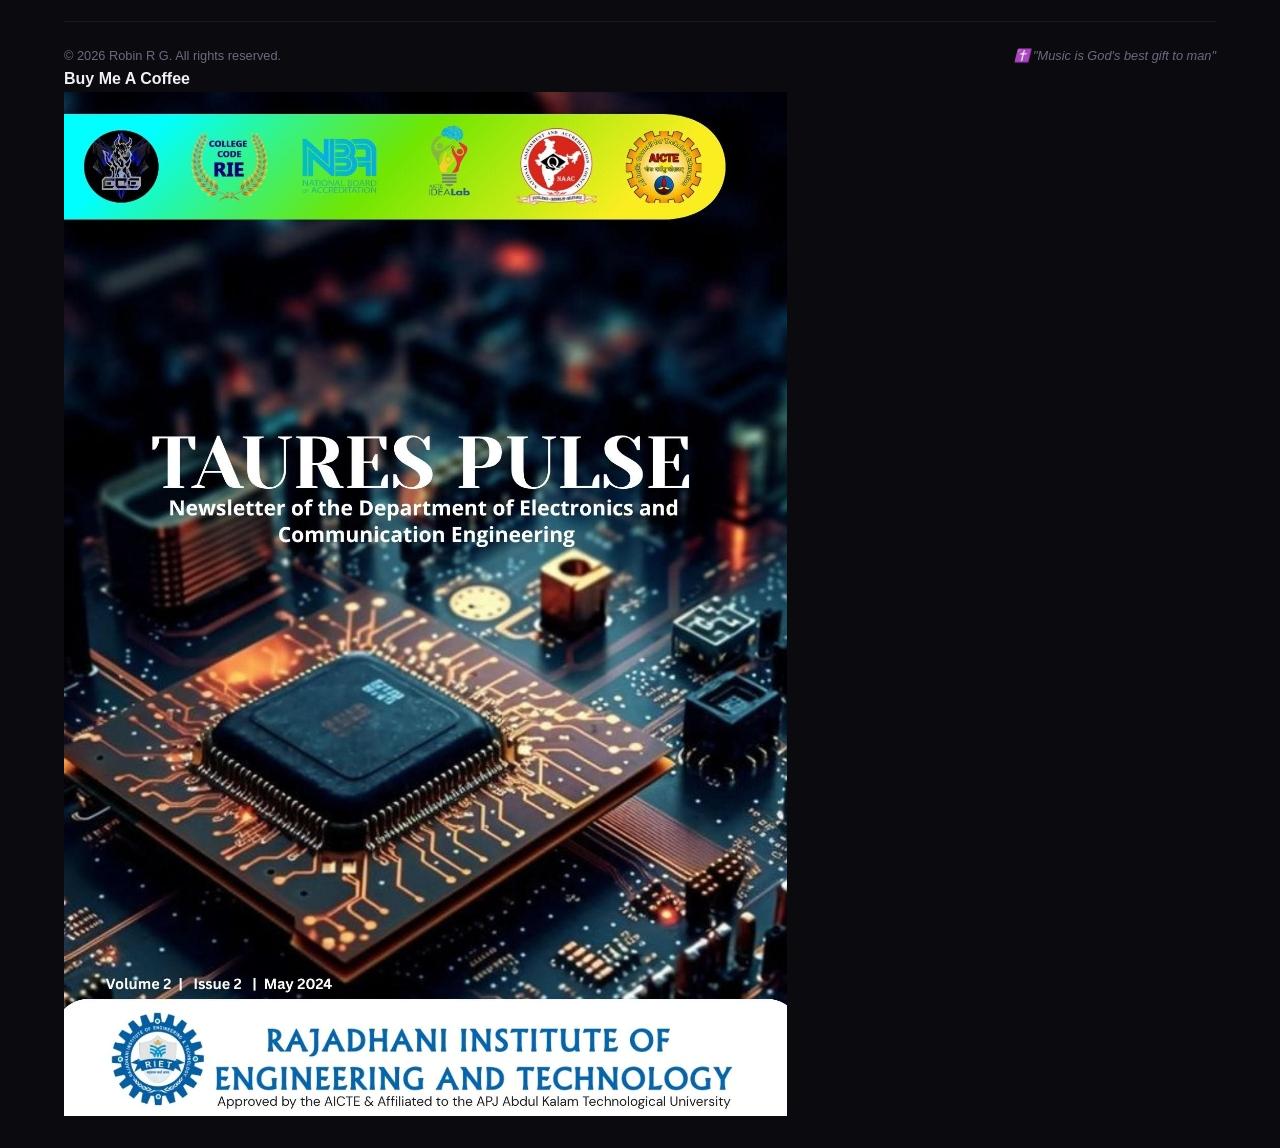
==== commit fa5708c3: "feat: adjust QR code size and use real designs" ====
--- a/designs.html
+++ b/designs.html
@@ -35,7 +35,10 @@
             <h2 class="section-title">Designs</h2>
             <div class="designs-grid">
                 <div class="design-item">
-                    <img src="assets/design1.png" alt="Design placeholder" />
+                    <img src="assets/design_user_1.png" alt="Design Portfolio 1" />
+                </div>
+                <div class="design-item">
+                    <img src="assets/design_user_2.png" alt="Design Portfolio 2" />
                 </div>
                 <!-- Add more design items as needed -->
             </div>
@@ -66,7 +69,7 @@
             </div>
             <div class="footer-qr">
                 <h4>Buy Me A Coffee</h4>
-                <img src="assets/buymeacoffee_qr.png" alt="Buy Me A Coffee QR" class="qr-code" />
+                <img src="assets/qr_user.jpg" alt="Buy Me A Coffee QR" class="qr-code" />
             </div>
         </div>
     </footer>
--- a/style.css
+++ b/style.css
@@ -567,16 +567,23 @@
 .footer-qr {
     margin-top: 24px;
     text-align: center;
+    display: flex;
+    flex-direction: column;
+    align-items: center;
+    gap: 8px;
 }
 .footer-qr h4 {
-    margin-bottom: 8px;
-    font-size: 1rem;
-    color: var(--text-primary);
-    font-weight: 600;
+    margin-bottom: 0;
+    font-size: 0.85rem;
+    color: var(--text-muted);
+    font-weight: 500;
+    text-transform: uppercase;
+    letter-spacing: 0.05em;
 }
 .footer-qr .qr-code {
-    width: 150px;
+    width: 80px;
     height: auto;
+    border-radius: 8px;
 }
 
 /* Designs Page */
